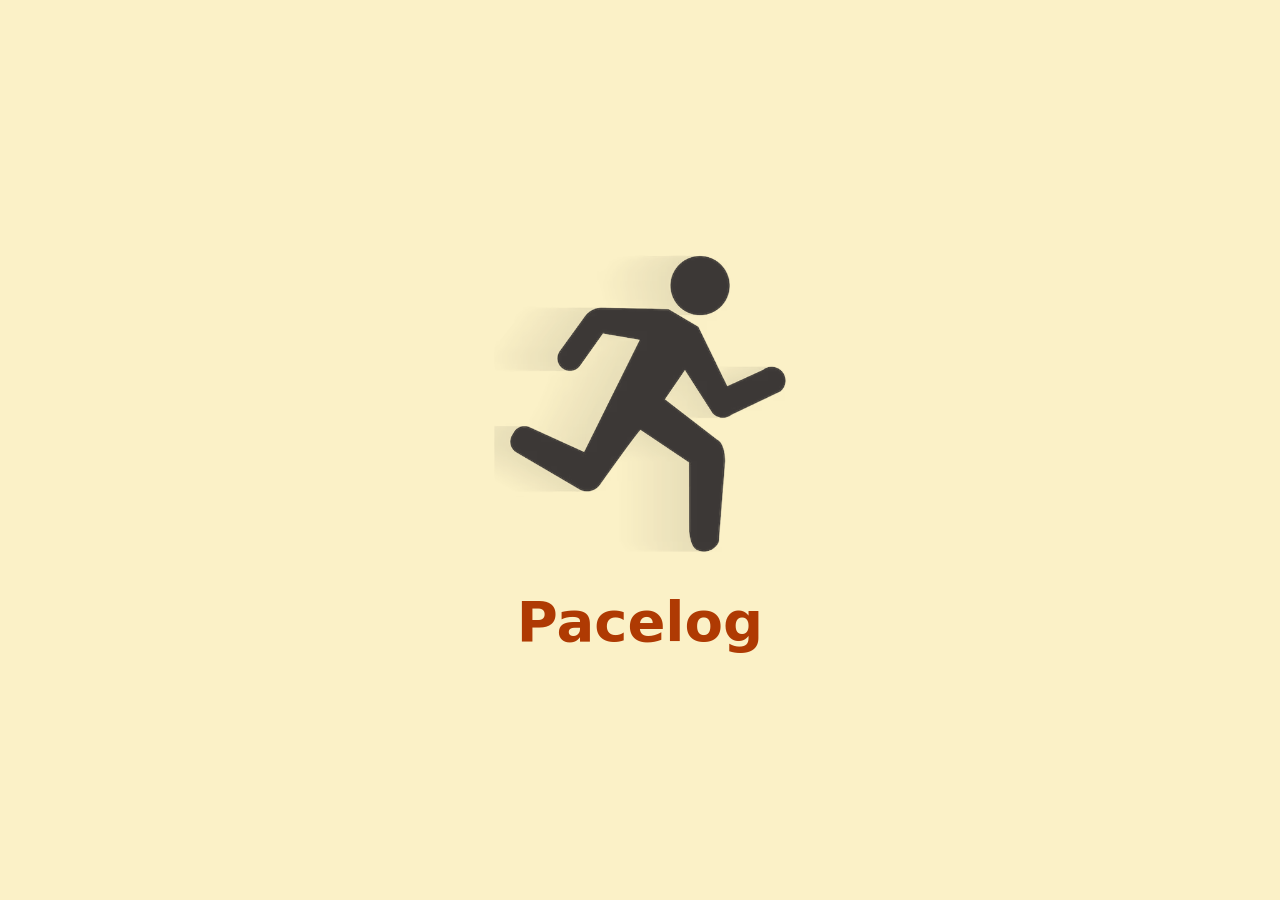
==== index.html @ 97734847 "Initial commit" ====
<!DOCTYPE html>
<html lang="en">
<head>
  <meta charset="UTF-8">
  <meta name="viewport" content="width=device-width, initial-scale=1.0">
  <title>Pacelog</title>
  <link rel="stylesheet" href="style.css">
  <script>
    (function () {
      var saved = null;
      try { saved = localStorage.getItem("theme"); } catch (e) {}
      var prefersDark = window.matchMedia("(prefers-color-scheme: dark)").matches;
      var theme = saved || (prefersDark ? "dark" : "light");
      document.documentElement.setAttribute("data-theme", theme);
    })();
  </script>
</head>

<body>
  <img src="runner-light.png" alt="Runner" class="runner runner-light">
  <img src="runner-dark.png" alt="" class="runner runner-dark">

  <h1 class="name"><a href="landing/index.html">Pacelog</a></h1>
</body>
</html>
---- style.css ----
:root {
  --bg: #fbf1c7;
  --text: #3c3836;
  --accent: #af3a03;
}

:root[data-theme="dark"] {
  --bg: #282828;
  --text: #ebdbb2;
  --accent: #fabd2f;
}


* {
  box-sizing: border-box;
}

body {
  margin: 0;
  min-height: 100vh;
  font-family: system-ui, -apple-system, "Segoe UI", sans-serif;
  line-height: 1.6;
  background: var(--bg);
  color: var(--text);
  transition: background 0.25s, color 0.25s;
}

a {
  color: var(--accent);
  text-decoration: none;
}

a:hover {
  text-decoration: underline;
}

:focus-visible {
  outline: 2px solid var(--accent);
  outline-offset: 2px;
}


/* Page layout: runner image, then the name */
body {
  display: flex;
  flex-direction: column;
  align-items: center;
  justify-content: center;
  padding: 2rem 1rem;
}

/* Runner image (one file per theme, swapped by data-theme) */
.runner {
  display: block;
  width: 60vw;
  max-width: 280px;
  height: auto;
}

.runner-dark {
  display: none;
}

:root[data-theme="dark"] .runner-light {
  display: none;
}

:root[data-theme="dark"] .runner-dark {
  display: block;
}

/* Name */
.name {
  margin: 1.5rem 0 0;
  text-align: center;
  font-size: 2.5rem;
  line-height: 1.2;
}


@media (min-width: 900px) {
  .runner {
    max-width: 320px;
  }

  .name {
    font-size: 3.5rem;
  }
}

@media (max-width: 600px) {
  .name {
    font-size: 1.8rem;
  }
}
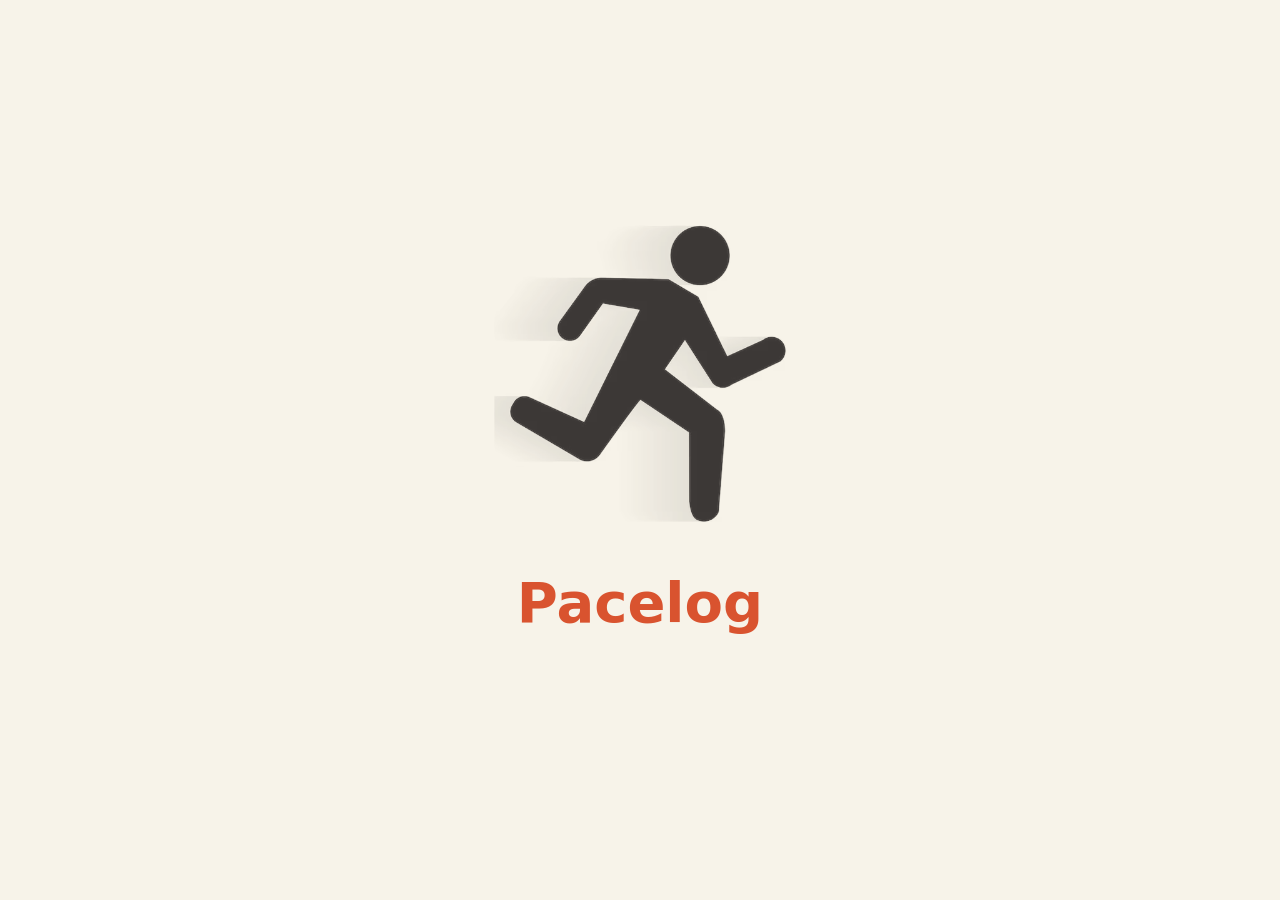
==== commit 70511dd3: "Updation of the UI of the landing page destination" ====
--- a/index.html
+++ b/index.html
@@ -5,21 +5,24 @@
   <meta name="viewport" content="width=device-width, initial-scale=1.0">
   <title>Pacelog</title>
   <link rel="stylesheet" href="style.css">
+
+
+  
   <script>
-    (function () {
-      var saved = null;
-      try { saved = localStorage.getItem("theme"); } catch (e) {}
-      var prefersDark = window.matchMedia("(prefers-color-scheme: dark)").matches;
-      var theme = saved || (prefersDark ? "dark" : "light");
-      document.documentElement.setAttribute("data-theme", theme);
-    })();
+    const savedTheme = localStorage.getItem("theme");
+    const prefersDark = window.matchMedia("(prefers-color-scheme: dark)").matches;
+    const theme = savedTheme || (prefersDark ? "dark" : "light");
+    document.documentElement.setAttribute("data-theme", theme);
   </script>
 </head>
+<body>
 
-<body>
+
   <img src="runner-light.png" alt="Runner" class="runner runner-light">
-  <img src="runner-dark.png" alt="" class="runner runner-dark">
+  <img src="runner-dark.png" alt="Runner" class="runner runner-dark">
 
   <h1 class="name"><a href="landing/index.html">Pacelog</a></h1>
+
+
 </body>
-</html>
+</html>
--- a/style.css
+++ b/style.css
@@ -1,15 +1,16 @@
 :root {
-  --bg: #fbf1c7;
-  --text: #3c3836;
-  --accent: #af3a03;
+  --bg: #f7f3e9;
+  --text: #2b2b2b;
+  --accent: #d9532f;
 }
 
+
+
 :root[data-theme="dark"] {
-  --bg: #282828;
-  --text: #ebdbb2;
-  --accent: #fabd2f;
+  --bg: #1e1e1e;
+  --text: #eaeaea;
+  --accent: #ff9f43;
 }
-
 
 * {
   box-sizing: border-box;
@@ -18,12 +19,20 @@
 body {
   margin: 0;
   min-height: 100vh;
-  font-family: system-ui, -apple-system, "Segoe UI", sans-serif;
+  font-family: system-ui, sans-serif;
   line-height: 1.6;
   background: var(--bg);
   color: var(--text);
   transition: background 0.25s, color 0.25s;
+  display: flex;
+  flex-direction: column;
+  align-items: center;
+  justify-content: center;
+  padding: 20px;
 }
+
+
+
 
 a {
   color: var(--accent);
@@ -34,22 +43,9 @@
   text-decoration: underline;
 }
 
-:focus-visible {
-  outline: 2px solid var(--accent);
-  outline-offset: 2px;
-}
 
 
-/* Page layout: runner image, then the name */
-body {
-  display: flex;
-  flex-direction: column;
-  align-items: center;
-  justify-content: center;
-  padding: 2rem 1rem;
-}
 
-/* Runner image (one file per theme, swapped by data-theme) */
 .runner {
   display: block;
   width: 60vw;
@@ -61,6 +57,9 @@
   display: none;
 }
 
+
+
+
 :root[data-theme="dark"] .runner-light {
   display: none;
 }
@@ -69,27 +68,28 @@
   display: block;
 }
 
-/* Name */
 .name {
-  margin: 1.5rem 0 0;
+  margin-top: 1.5rem;
   text-align: center;
   font-size: 2.5rem;
-  line-height: 1.2;
 }
-
 
 @media (min-width: 900px) {
   .runner {
     max-width: 320px;
   }
-
   .name {
     font-size: 3.5rem;
   }
 }
 
+
+
+
+
+
 @media (max-width: 600px) {
   .name {
     font-size: 1.8rem;
   }
-}
+}
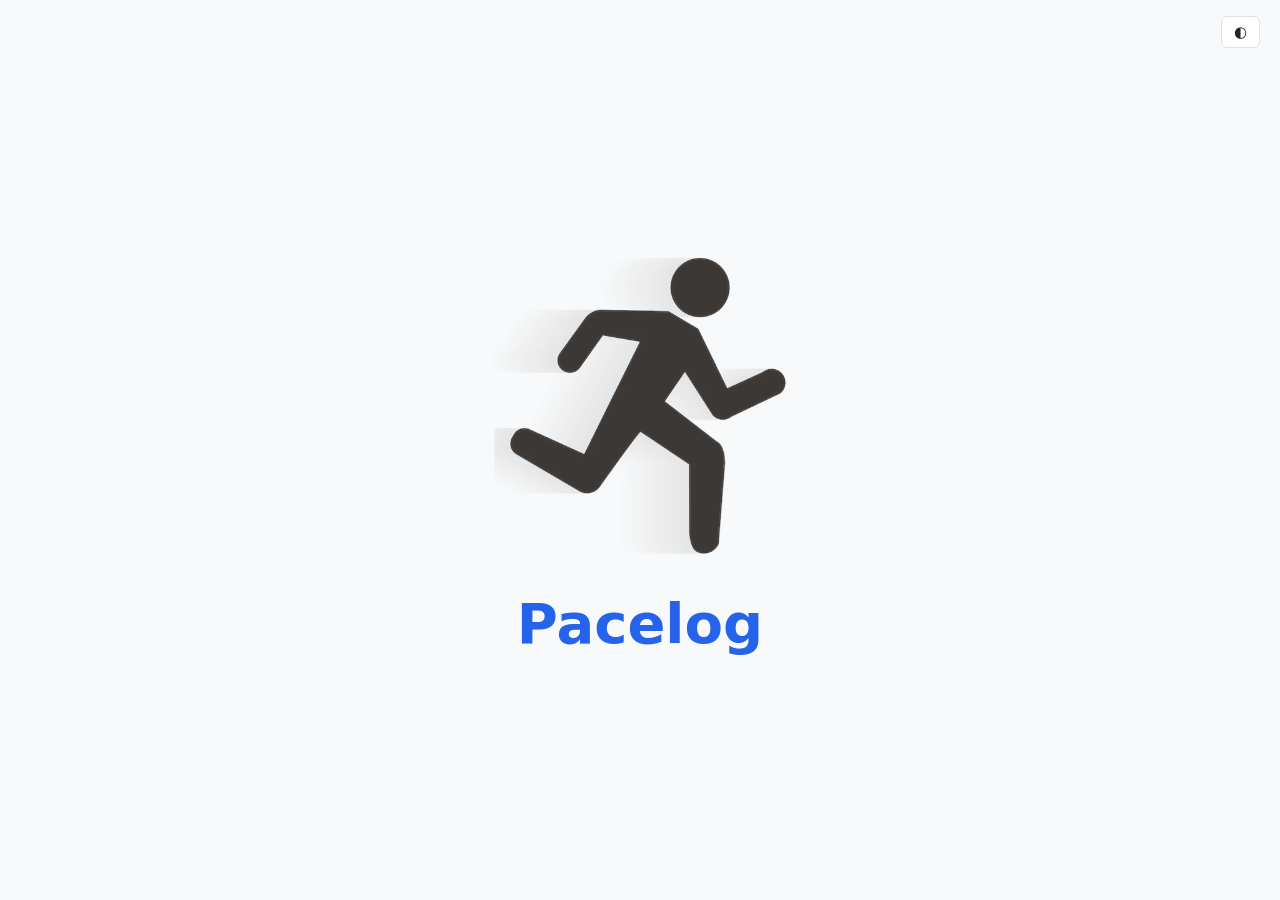
==== commit 51b6024a: "Theme toggle & Readme Update" ====
--- a/index.html
+++ b/index.html
@@ -5,9 +5,6 @@
   <meta name="viewport" content="width=device-width, initial-scale=1.0">
   <title>Pacelog</title>
   <link rel="stylesheet" href="style.css">
-
-
-  
   <script>
     const savedTheme = localStorage.getItem("theme");
     const prefersDark = window.matchMedia("(prefers-color-scheme: dark)").matches;
@@ -15,14 +12,27 @@
     document.documentElement.setAttribute("data-theme", theme);
   </script>
 </head>
+
 <body>
+  <div class="top-bar">
+    <button id="theme-toggle" type="button" aria-label="Toggle theme">◐</button>
+  </div>
 
+  <main class="splash-content">
+    <img src="runner-light.png" alt="Runner" class="runner runner-light">
+    <img src="runner-dark.png" alt="Runner" class="runner runner-dark">
+    <h1 class="name"><a href="landing/index.html">Pacelog</a></h1>
+  </main>
 
-  <img src="runner-light.png" alt="Runner" class="runner runner-light">
-  <img src="runner-dark.png" alt="Runner" class="runner runner-dark">
+  <script>
+    const themeToggle = document.getElementById("theme-toggle");
 
-  <h1 class="name"><a href="landing/index.html">Pacelog</a></h1>
-
-
+    themeToggle.addEventListener("click", () => {
+      const root = document.documentElement;
+      const nextTheme = root.getAttribute("data-theme") === "dark" ? "light" : "dark";
+      root.setAttribute("data-theme", nextTheme);
+      localStorage.setItem("theme", nextTheme);
+    });
+  </script>
 </body>
 </html>
--- a/style.css
+++ b/style.css
@@ -1,15 +1,17 @@
 :root {
-  --bg: #f7f3e9;
-  --text: #2b2b2b;
-  --accent: #d9532f;
+  --bg: #f8f9fa;
+  --bg-card: #ffffff;
+  --text: #212529;
+  --accent: #2563eb;
+  --border: #dee2e6;
 }
 
-
-
 :root[data-theme="dark"] {
-  --bg: #1e1e1e;
-  --text: #eaeaea;
-  --accent: #ff9f43;
+  --bg: #121212;
+  --bg-card: #1e1e1e;
+  --text: #e9ecef;
+  --accent: #3b82f6;
+  --border: #2d3748;
 }
 
 * {
@@ -19,20 +21,43 @@
 body {
   margin: 0;
   min-height: 100vh;
-  font-family: system-ui, sans-serif;
+  font-family: system-ui, -apple-system, sans-serif;
   line-height: 1.6;
   background: var(--bg);
   color: var(--text);
-  transition: background 0.25s, color 0.25s;
+  transition: background 0.2s ease, color 0.2s ease;
+  display: flex;
+  flex-direction: column;
+}
+
+.top-bar {
+  display: flex;
+  justify-content: flex-end;
+  padding: 16px 20px;
+}
+
+#theme-toggle {
+  background: var(--bg-card);
+  color: var(--text);
+  border: 1px solid var(--border);
+  border-radius: 6px;
+  padding: 6px 12px;
+  font-size: 0.95rem;
+  cursor: pointer;
+}
+
+#theme-toggle:hover {
+  border-color: var(--accent);
+}
+
+.splash-content {
+  flex: 1;
   display: flex;
   flex-direction: column;
   align-items: center;
   justify-content: center;
-  padding: 20px;
+  padding: 0 20px 60px;
 }
-
-
-
 
 a {
   color: var(--accent);
@@ -42,9 +67,6 @@
 a:hover {
   text-decoration: underline;
 }
-
-
-
 
 .runner {
   display: block;
@@ -57,9 +79,6 @@
   display: none;
 }
 
-
-
-
 :root[data-theme="dark"] .runner-light {
   display: none;
 }
@@ -69,24 +88,21 @@
 }
 
 .name {
-  margin-top: 1.5rem;
+  margin: 24px 0 0;
   text-align: center;
   font-size: 2.5rem;
+  line-height: 1.2;
 }
 
 @media (min-width: 900px) {
   .runner {
     max-width: 320px;
   }
+
   .name {
     font-size: 3.5rem;
   }
 }
-
-
-
-
-
 
 @media (max-width: 600px) {
   .name {
